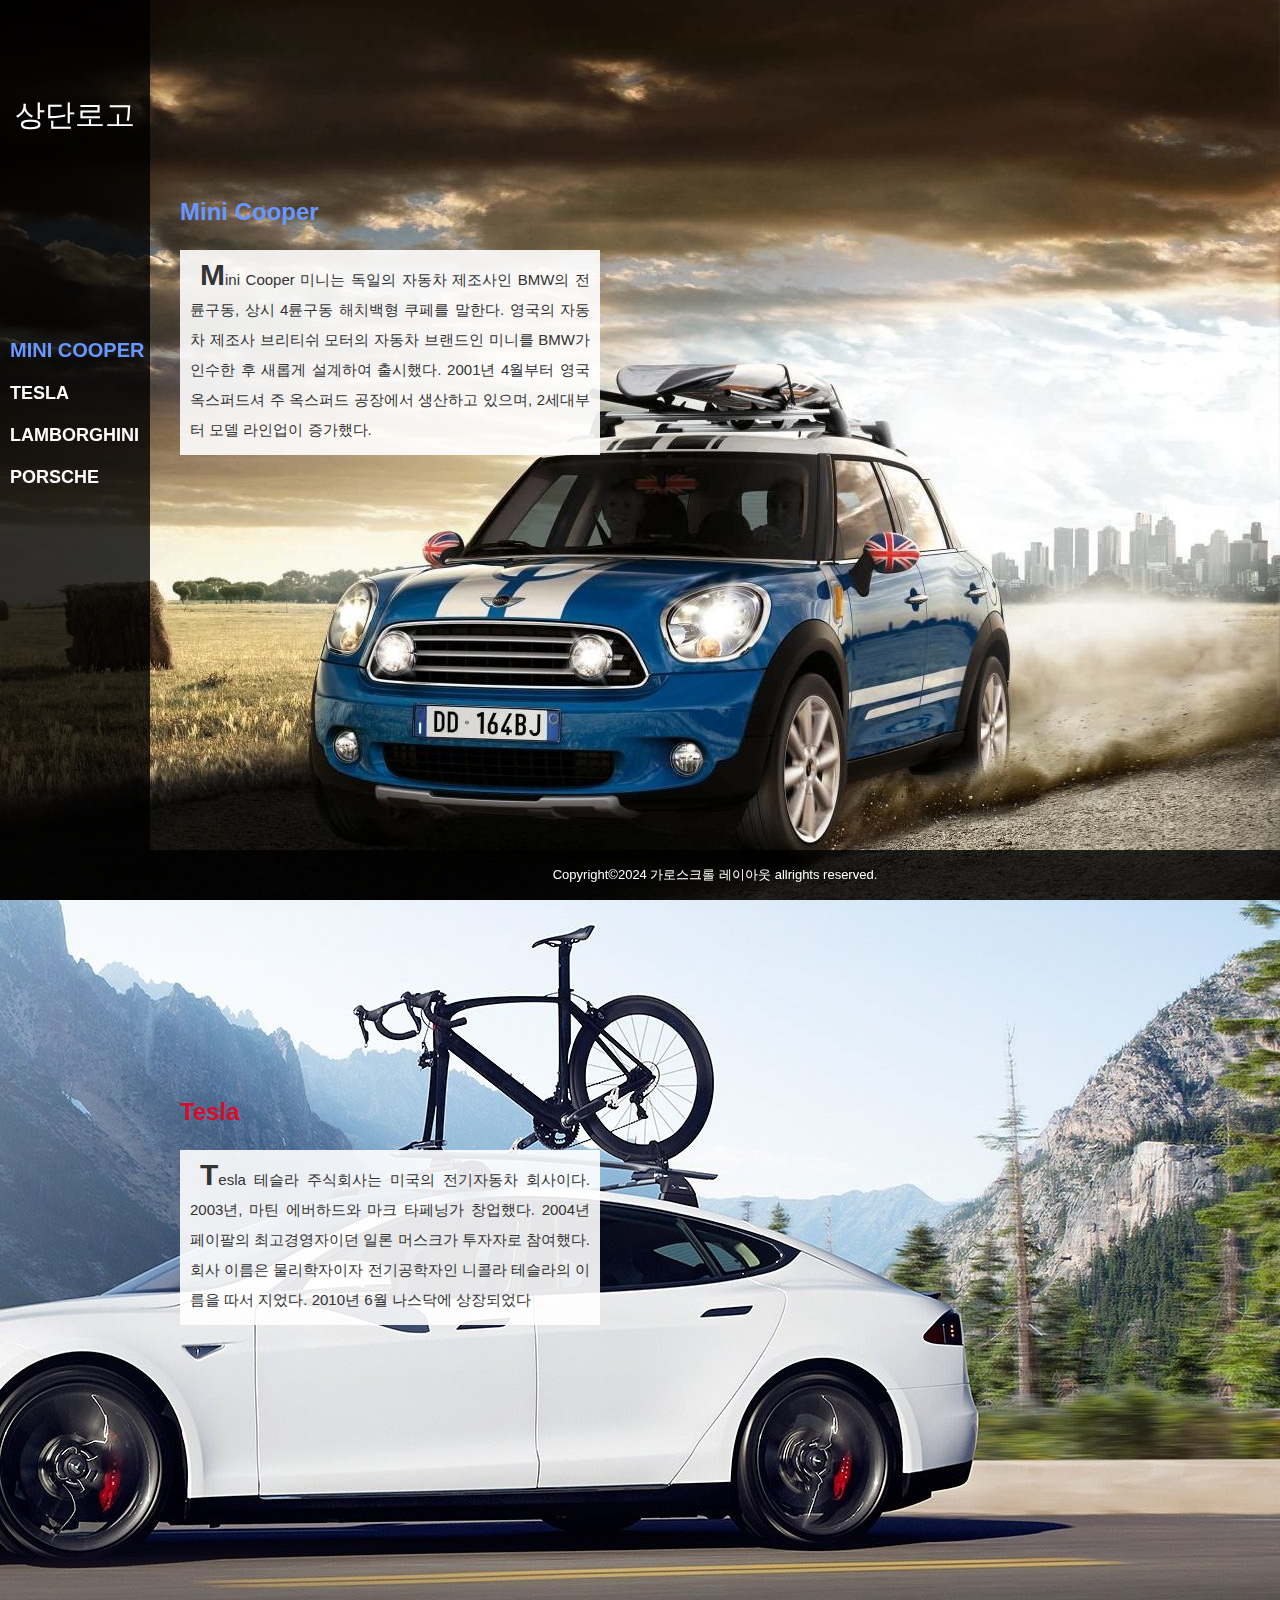
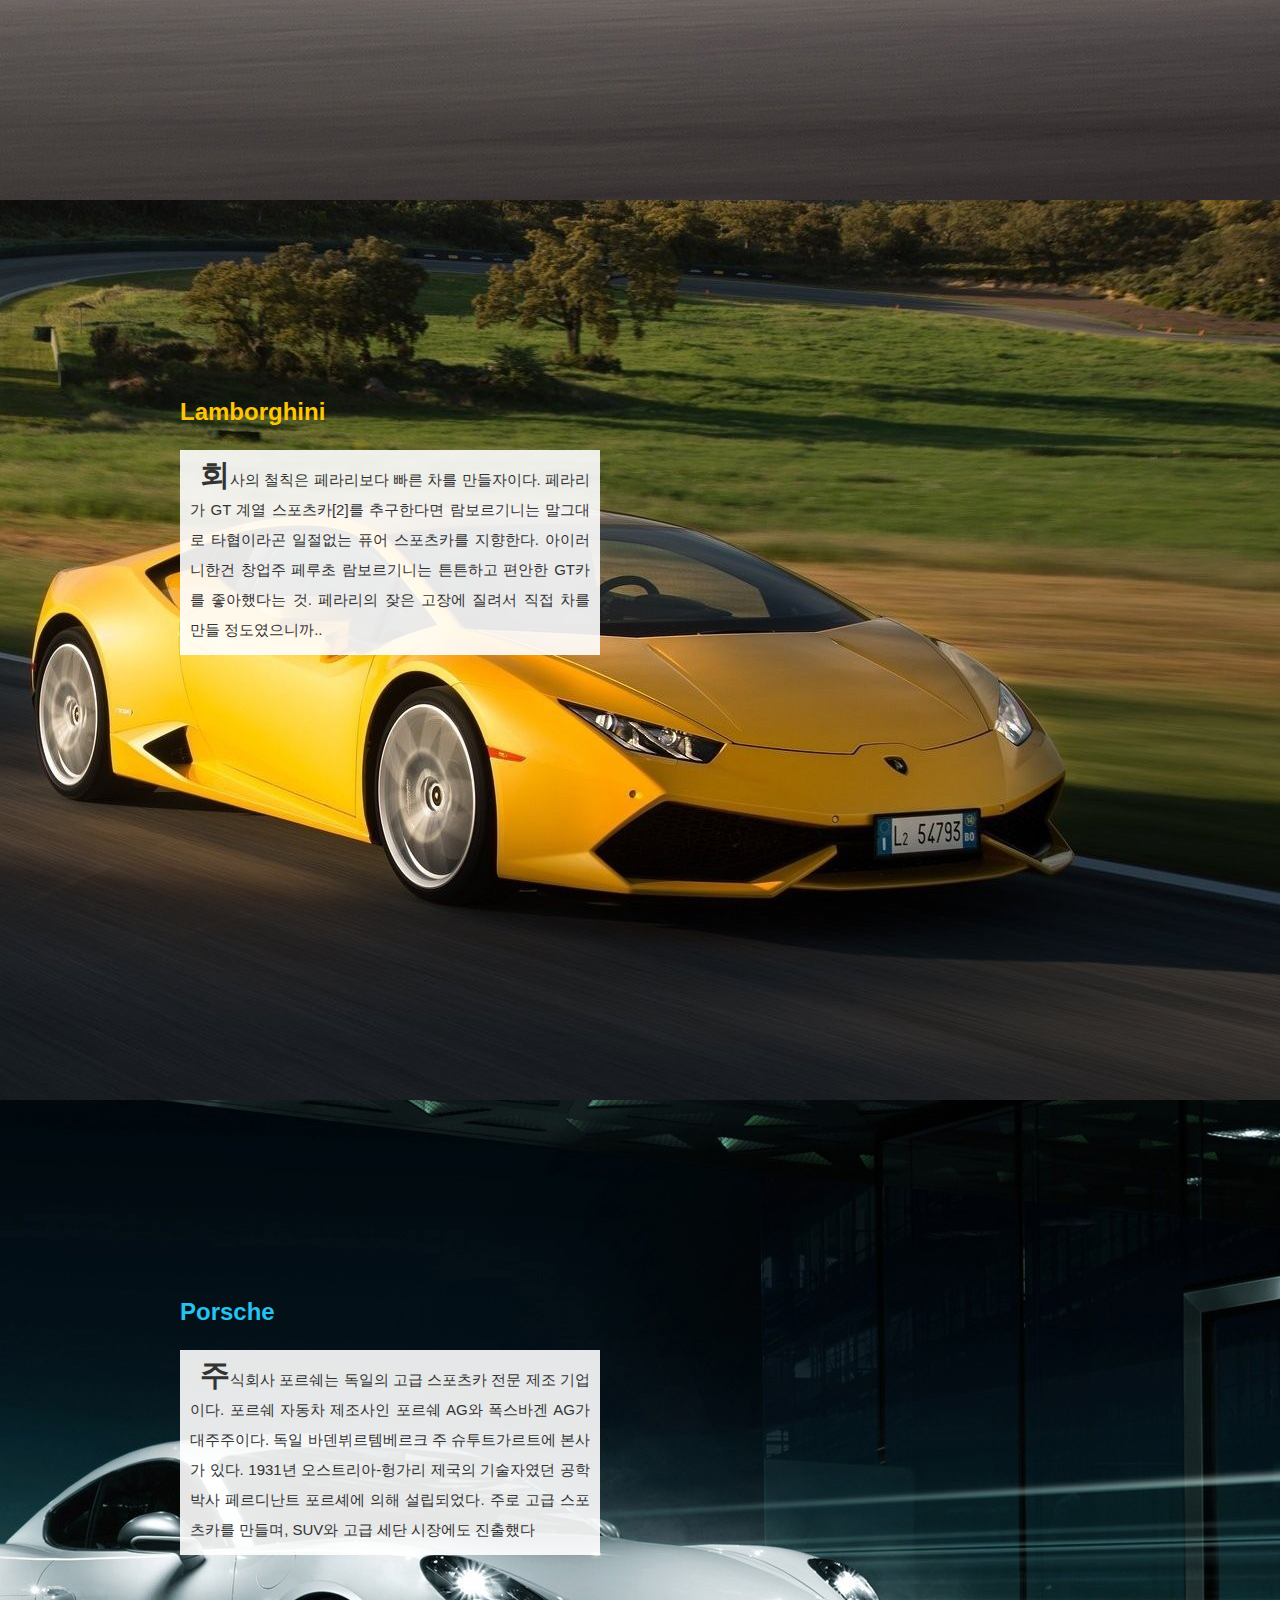
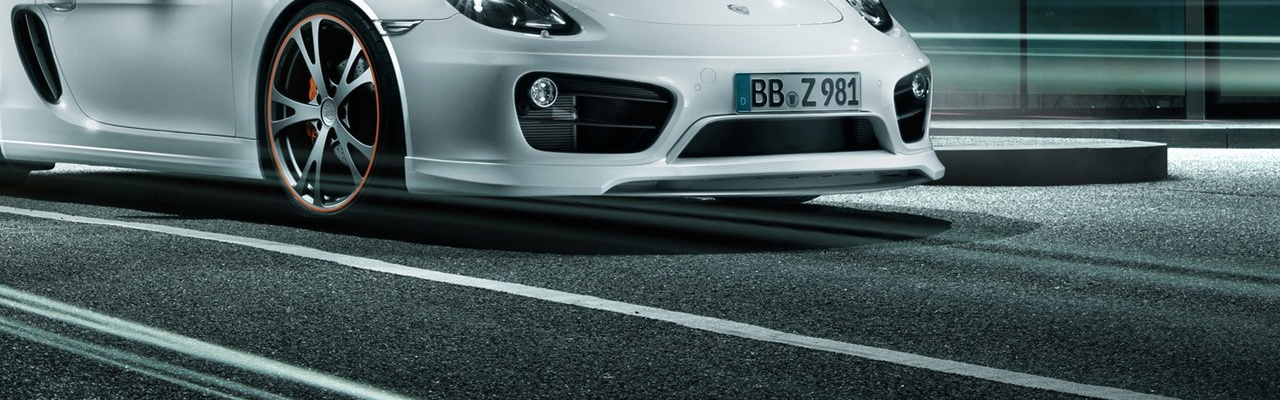
==== index_vertical.html @ 54e35e16 "Add files via upload" ====
<!DOCTYPE html>
<html lang="ko">
<head>
  <meta charset="UTF-8">
  <meta name="viewport" content="width=device-width, initial-scale=1.0">
  <title>원페이지 레이아웃(스크롤, 마우스 휠이벤트)_가로</title>
  <!-- 초기화 -->
  <link href="./css/reset.css" type="text/css" rel="stylesheet">
  <!-- 레이아웃 -->
  <link href="./css/layout2.css" type="text/css" rel="stylesheet">
</head>
<body>

  <!-- 헤더 -->
  <header>
    <h1>상단로고</h1>
    <nav class="gnb">
      <ul>
        <li><a href="#sect1" title="미니쿠퍼" class="on">Mini Cooper</a></li>
        <li><a href="#sect2" title="테슬라">Tesla</a></li>
        <li><a href="#sect3" title="람보르기니">Lamborghini</a></li>
        <li><a href="#sect4" title="포르쉐">Porsche</a></li>
      </ul>
    </nav>
  </header>

  <!-- 메인 -->
  <main id="cont">
    <section id="sect1">
      <h2>Mini Cooper</h2>
      <p>Mini Cooper 미니는 독일의 자동차 제조사인 BMW의 전륜구동, 상시 4륜구동 해치백형 쿠페를 말한다. 영국의 자동차 제조사 브리티쉬 모터의 자동차 브랜드인 미니를 BMW가 인수한 후 새롭게 설계하여 출시했다. 2001년 4월부터 영국 옥스퍼드셔 주 옥스퍼드 공장에서 생산하고 있으며, 2세대부터 모델 라인업이 증가했다.</p>
    </section>

    <section id="sect2">
      <h2>Tesla</h2>
      <p>Tesla 테슬라 주식회사는 미국의 전기자동차 회사이다. 2003년, 마틴 에버하드와 마크 타페닝가 창업했다. 2004년 페이팔의 최고경영자이던 일론 머스크가 투자자로 참여했다. 회사 이름은 물리학자이자 전기공학자인 니콜라 테슬라의 이름을 따서 지었다. 2010년 6월 나스닥에 상장되었다</p>
    </section>

    <section id="sect3">
      <h2>Lamborghini</h2>
      <p>회사의 철칙은 페라리보다 빠른 차를 만들자이다. 페라리가 GT 계열 스포츠카[2]를 추구한다면 람보르기니는 말그대로 타협이라곤 일절없는 퓨어 스포츠카를 지향한다. 아이러니한건 창업주 페루초 람보르기니는 튼튼하고 편안한 GT카를 좋아했다는 것. 페라리의 잦은 고장에 질려서 직접 차를 만들 정도였으니까..</p>  
    </section>
    
    <section id="sect4">
      <h2>Porsche</h2>
      <p>주식회사 포르쉐는 독일의 고급 스포츠카 전문 제조 기업이다. 포르쉐 자동차 제조사인 포르쉐 AG와 폭스바겐 AG가 대주주이다. 독일 바덴뷔르템베르크 주 슈투트가르트에 본사가 있다. 1931년 오스트리아-헝가리 제국의 기술자였던 공학박사 페르디난트 포르셰에 의해 설립되었다. 주로 고급 스포츠카를 만들며, SUV와 고급 세단 시장에도 진출했다</p>
    </section>

  <!-- 푸터 -->
  <footer>
    <address>Copyright&copy;2024 가로스크롤 레이아웃 allrights reserved.</address>
  </footer>

  <!-- 가로스크롤값 출력을 위한 요소 -->
  <span id="sPos"></span>

  <!-- 제이쿼리 라이브러리 연결 -->
  <script src="https://ajax.googleapis.com/ajax/libs/jquery/2.2.4/jquery.min.js"></script>
  <!-- 제이쿼리 스크롤 레이아웃  -->
  <script src="./script/layout2.js"></script>

</body>
</html>
---- css/layout2.css ----
@charset "utf-8";

:root{
  --color01:#333;
}
/* layout.css */
body{
  font-family: "맑은 고딕", arial, sans-serif;
  font-size:13px;
  color:var(--color01);
  overflow-x:hidden; /* 가로스크롤이 나오지 않게 */
}
a{
  color:var(--color01);
  text-decoration: none;
}

header{
  width:150px;
  height:100%;
  position:fixed;
  left:0px;top:0px;
  background-color:rgba(0,0,0,.8);
  z-index:100;
}

header h1{
  color:#fff;text-align:center;
  padding-top:100px;
  font-size:30px;
}
.gnb{
  padding-top:200px;
  padding-left:10px;
}
.gnb li{line-height:40px;}
.gnb li a{
  color:#fff;
  font-size:18px;
  font-weight:bold;
  text-transform: uppercase;
  transition:0.5s;
}
.gnb li a.on{
  font-size:20px !important;
  font-weight:bold;
}
/* 각 메뉴별 적용할 컬러선정 */
.gnb li:first-child a.on{color:#6897ff;}
.gnb li:nth-child(2) a.on{color:#d90c2c;}
.gnb li:nth-child(3) a.on{color:#ffc607;}
.gnb li:last-child a.on{color:#27c2f0;}

/* 메인서식 */
#cont{
  display:flex;
  flex-wrap: wrap;
  width:100%;height:400vh;
}
#cont section{
  width:100%;height:100vh;
  background-position:right center;
  position:relative;
}
#cont section h2{
  font-size:24px;font-weight:bold;
  position:absolute;
  left:180px;top:200px;
}
#cont section p{
  position:absolute;
  left:180px;top:250px;
  background-color:rgba(255,255,255,.9);
  width:400px;font-size:15px;
  padding:10px;line-height:30px;
  text-align:justify;
  text-indent:10px;
}
#cont section p:first-letter{
  font-weight:bold;font-size:30px;
}

#sect1 h2{color:#6897ff;}
#sect2 h2{color:#d90c2c;}
#sect3 h2{color:#ffc607;}
#sect4 h2{color:#27c2f0;}
#sect1{background-image:url('../images/cooper.jpg');}
#sect2{background-image:url('../images/tesla.jpg');}
#sect3{background-image:url('../images/lamborghini.jpg');}
#sect4{background-image:url('../images/porsche.jpg');}

/* 푸터서식 */
footer{
  position:fixed;bottom:0px;left:150px;
  width:calc(100% - 150px);
  background:rgba(0,0,0,.8);
  color:#fff;
  text-align:center;line-height:50px;
}

/* 스크롤값 서식 */
#sPos{
  position:fixed;
  right:100px;top:100px;
  font-size:50px;
  color:#ff0;
}
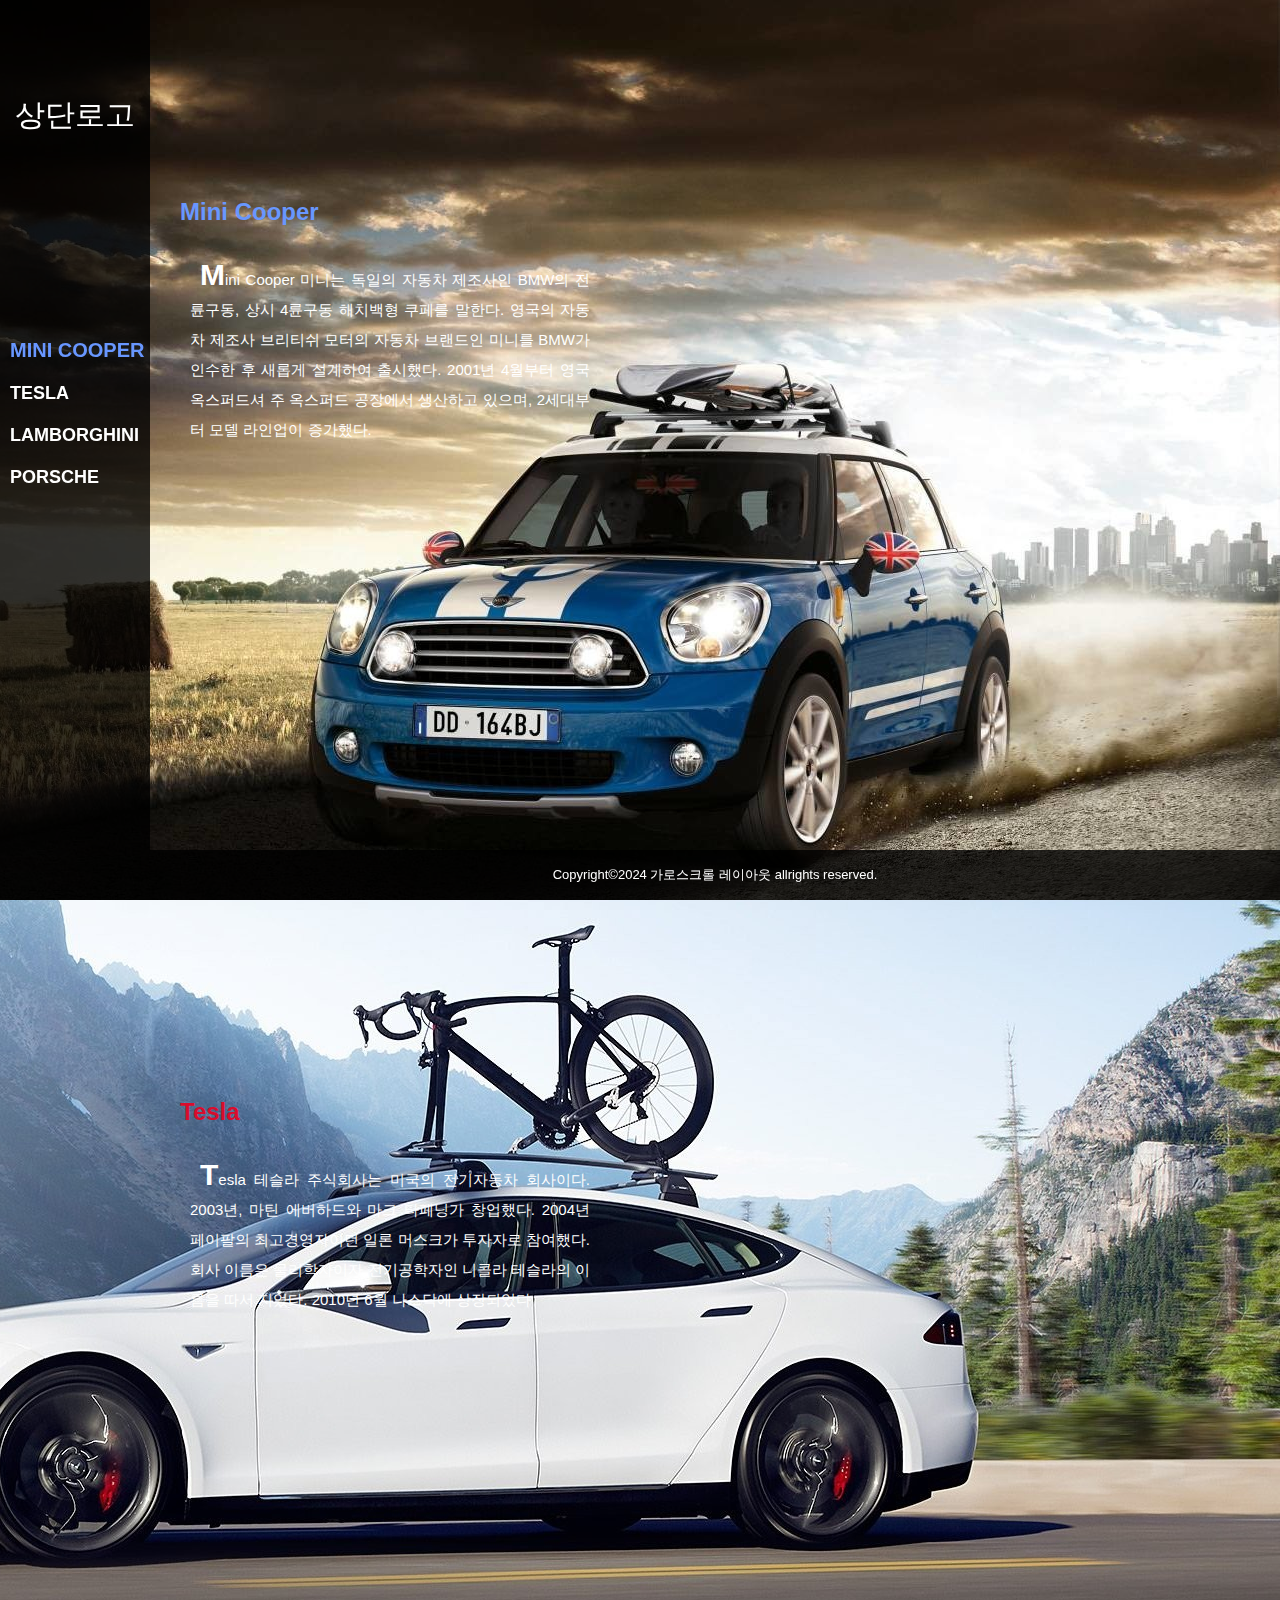
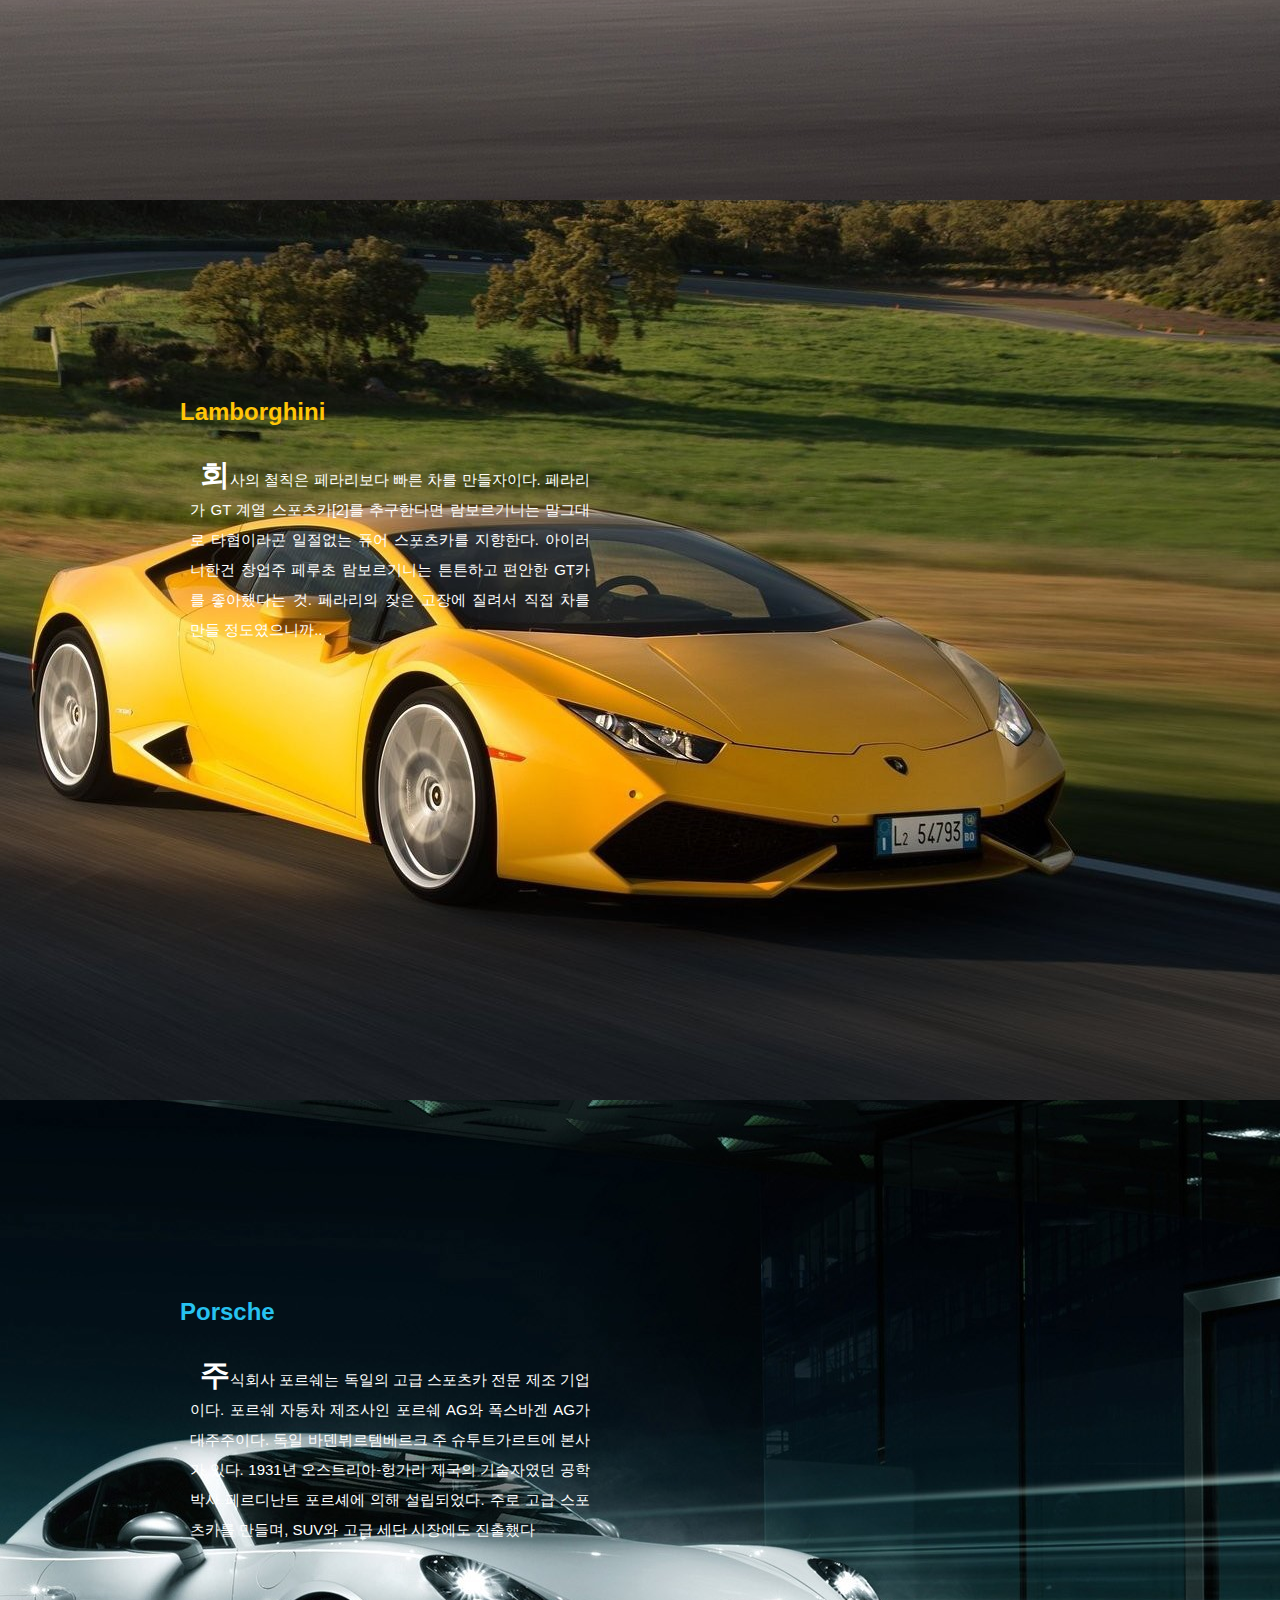
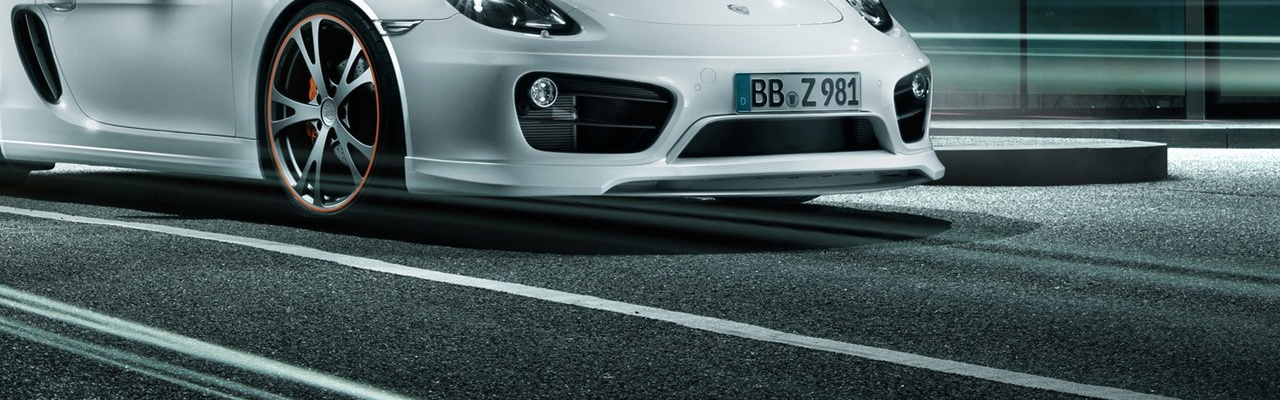
==== commit 5e66c317: "Add files via upload" ====
--- a/index_vertical.html
+++ b/index_vertical.html
@@ -3,7 +3,7 @@
 <head>
   <meta charset="UTF-8">
   <meta name="viewport" content="width=device-width, initial-scale=1.0">
-  <title>원페이지 레이아웃(스크롤, 마우스 휠이벤트)_가로</title>
+  <title>원페이지 레이아웃(스크롤, 마우스 휠이벤트)_세로</title>
   <!-- 초기화 -->
   <link href="./css/reset.css" type="text/css" rel="stylesheet">
   <!-- 레이아웃 -->
--- a/css/layout2.css
+++ b/css/layout2.css
@@ -70,11 +70,11 @@
 #cont section p{
   position:absolute;
   left:180px;top:250px;
-  background-color:rgba(255,255,255,.9);
   width:400px;font-size:15px;
   padding:10px;line-height:30px;
   text-align:justify;
   text-indent:10px;
+  color:#fff;
 }
 #cont section p:first-letter{
   font-weight:bold;font-size:30px;
